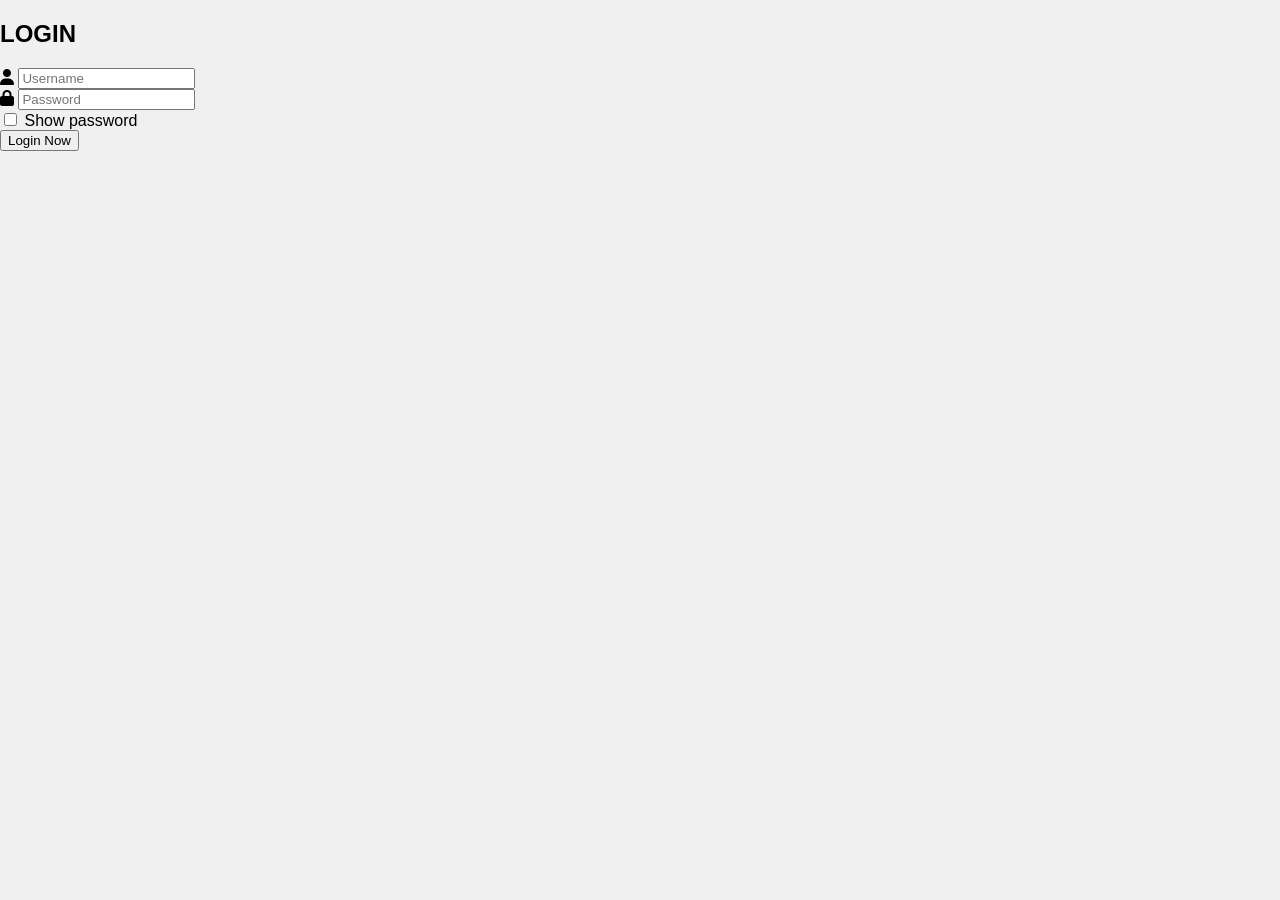
==== login.html @ ddee10a3 "Add files via upload" ====
<!DOCTYPE html>
<html lang="mn">
<head>
  <meta charset="UTF-8" />
  <meta name="viewport" content="width=device-width, initial-scale=1.0" />
  <title>LOGIN</title>
  <link rel="stylesheet" href="style.css" />
  <link rel="stylesheet" href="https://cdnjs.cloudflare.com/ajax/libs/font-awesome/6.4.0/css/all.min.css" />
</head>
<body>
  <div class="login-container">
    <h2>LOGIN</h2>

    <div class="input-box">
      <i class="fas fa-user"></i>
      <input type="text" id="username" placeholder="Username" />
    </div>

    <div class="input-box">
      <i class="fas fa-lock"></i>
      <input type="password" id="password" placeholder="Password" />
    </div>

    <div class="show-password">
      <input type="checkbox" id="togglePassword" onclick="togglePasswordVisibility()" />
      <label for="togglePassword">Show password</label>
    </div>

    <button onclick="signIn()">Login Now</button>
    <p id="message"></p>
  </div>

  <script>
    const users = {
      "Davaa": "Davaa123",
      "Uuganaa": "Uuganaa123",
      "Sainbayar": "Sainbayar123",
      "Bataa": "Bataa123",
      "Dorj": "Dorj123"
    };

    if (localStorage.getItem("loggedInUser")) {
      window.location.href = "index.html";
    }

    function signIn() {
      const username = document.getElementById("username").value.trim();
      const password = document.getElementById("password").value.trim();

      if (users[username] && users[username] === password) {
        localStorage.setItem("loggedInUser", username);
        window.location.href = "index.html";
      } else {
        document.getElementById("message").innerText = "Invalid username or password.";
      }
    }

    function togglePasswordVisibility() {
      const pw = document.getElementById("password");
      pw.type = pw.type === "password" ? "text" : "password";
    }
  </script>
</body>
</html>
---- style.css ----
/* General layout */
body {
  font-family: Arial, sans-serif;
  margin: 0;
  background: #f0f0f0;
}

.hidden {
  display: none;
}

/* Category page layout */
.category-page {
  padding: 30px 20px;
  text-align: center;
}

.category-page h1 {
  font-size: 32px;
  color: #333;
  margin-bottom: 30px;
  font-weight: bold;
  letter-spacing: 1px;
}

.category-grid {
  display: flex;
  flex-direction: column;
  align-items: center;
  gap: 12px;
}

.category {
  background: white; /* light yellow */
  color: #333;
  padding: 7px 5px;
  border-radius: 10px;
  width: 100%;
  max-width: 400px;
  cursor: pointer;
  font-weight: bold;
  text-align: center;
  font-size: 18px;
  transition: background 0.3s;
  box-shadow: 0 1px 4px rgba(0,0,0,0.1);
}

.category:hover {
  background: #bcbdf7;
}

.category small {
  display: block;
  font-weight: normal;
  font-size: 14px;
  margin-top: 4px;
  color: #666;
}

/* Quiz interface */
.navbar {
  background: white;
  position: sticky;
  top: 0;
  padding: 10px;
  z-index: 1000;
  border-bottom: 1px solid #ccc;
  display: flex;
  flex-direction: column;
  align-items: center;
}

.navbar button {
  align-self: flex-start;
  margin-bottom: 5px;
  padding: 6px 12px;
  font-size: 14px;
  border: none;
  background: #696cf5;
  color: white;
  border-radius: 5px;
  cursor: pointer;
}

.navbar button:hover {
  background: #5a5dd4;
}

.category-title {
  font-weight: bold;
  margin-bottom: 5px;
  font-size: 18px;
}

/* Progress bar */
.progress-bar {
  width: 100%;
  background: #ddd;
  height: 10px;
  border-radius: 5px;
  overflow: hidden;
  margin-top: 6px;
}

.progress-fill {
  height: 100%;
  width: 0%;
  background: #696cf5;
  transition: width 0.3s ease;
}

.progress-text {
  font-size: 14px;
  margin-top: 6px;
}

/* Quiz container */
.container {
  max-width: 800px;
  margin: auto;
  padding: 20px;
  background: white;
}

/* Question styling */
.question {
  background: #f0f0f0;
  padding: 15px;
  margin-bottom: 30px;
  border-radius: 10px;
}

.question-image {
  width: 100%;
  margin: 10px 0;
  border-radius: 5px;
}

/* Options */
.option {
  padding: 10px;
  margin: 5px 0;
  border-radius: 5px;
  background: white;
  cursor: pointer;
  transition: background 0.2s ease;
  border: 0px solid white;
}

.option:hover {
  background-color: #ffe5b4;
}

.option.correct {
  background-color: #90ee90 !important;
  color: black;
}

.option.incorrect {
  background-color: #f08080 !important;
  color: black;
}

/* Explanations */
.explanation {
  margin-top: 10px;
  font-style: italic;
  color: #a00;
}

/* Final result */
#final-result {
  text-align: center;
  margin-top: 30px;
}

#resetBtn {
  background-color: #696cf5;
  color: white;
  padding: 12px 24px;
  border: none;
  border-radius: 6px;
  cursor: pointer;
  font-size: 16px;
  margin-top: 10px;
}

#resetBtn:hover {
  background-color: #575ad1;
}
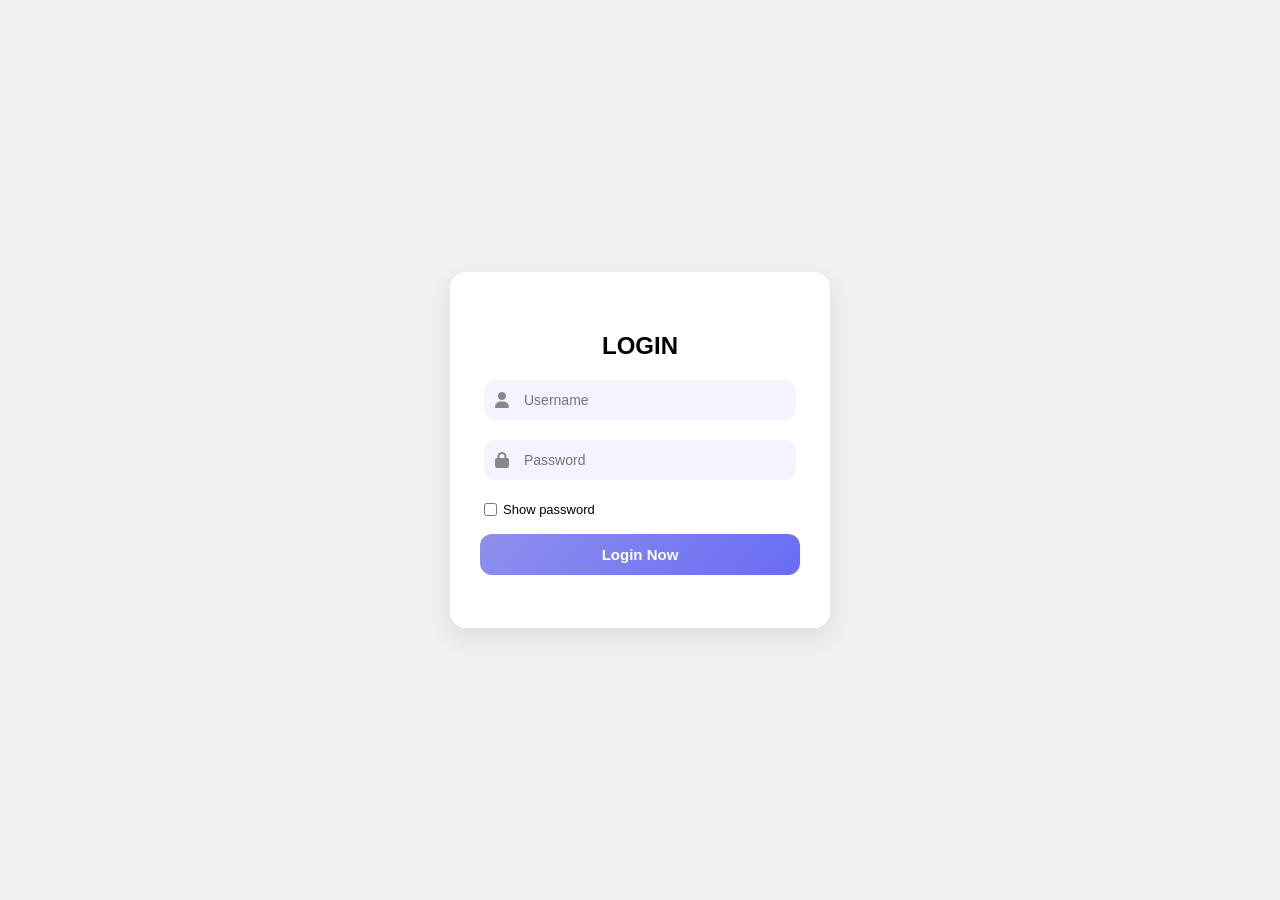
==== commit 24581373: "Update login.html" ====
--- a/login.html
+++ b/login.html
@@ -4,33 +4,137 @@
   <meta charset="UTF-8" />
   <meta name="viewport" content="width=device-width, initial-scale=1.0" />
   <title>LOGIN</title>
-  <link rel="stylesheet" href="style.css" />
+
+  <!-- Font Awesome for icons -->
   <link rel="stylesheet" href="https://cdnjs.cloudflare.com/ajax/libs/font-awesome/6.4.0/css/all.min.css" />
+
+  <style>
+    /* Overall page styling */
+    body {
+      margin: 0;
+      padding: 0;
+      font-family: 'Segoe UI', sans-serif;
+      background-color: #f0f0f0;
+      height: 100vh;
+      display: flex;
+      align-items: center;
+      justify-content: center;
+    }
+
+    /* Main login container */
+    .container {
+      background: #ffffff;
+      border-radius: 16px;
+      padding: 40px 30px;
+      box-shadow: 0 10px 25px rgba(0, 0, 0, 0.08);
+      width: 320px;
+      text-align: center;
+    }
+
+    /* Title */
+    h2 {
+      margin-bottom: 20px;
+      font-size: 24px;
+      font-weight: 700;
+    }
+
+    /* Input wrappers */
+    .input-box {
+      position: relative;
+      margin-bottom: 20px;
+    }
+
+    /* Icons inside input */
+    .input-box i {
+      position: absolute;
+      left: 15px;
+      top: 50%;
+      transform: translateY(-50%);
+      color: #888;
+      font-size: 16px;
+    }
+
+    /* Input fields */
+    .input-box input {
+      width: 80%;
+      padding: 12px 16px 12px 40px;
+      border: none;
+      border-radius: 12px;
+      background-color: #f4f3ff;
+      font-size: 14px;
+    }
+
+    /* Show password checkbox */
+    .show-password {
+      display: flex;
+      align-items: center;
+      font-size: 13px;
+      justify-content: flex-start;
+      margin-bottom: 15px;
+    }
+
+    .show-password input {
+      margin-right: 6px;
+    }
+
+    /* Login button */
+    button {
+      width: 100%;
+      padding: 12px;
+      border: none;
+      border-radius: 12px;
+      background: linear-gradient(135deg, #8e90ed, #696cf5);
+      color: white;
+      font-weight: bold;
+      font-size: 15px;
+      cursor: pointer;
+      transition: 0.2s ease;
+    }
+
+    button:hover {
+      transform: scale(1.02);
+    }
+
+    /* Error message */
+    #message {
+      color: red;
+      font-size: 13px;
+      margin-top: 10px;
+    }
+  </style>
 </head>
 <body>
-  <div class="login-container">
+
+  <div class="container">
     <h2>LOGIN</h2>
 
+    <!-- Username field -->
     <div class="input-box">
       <i class="fas fa-user"></i>
       <input type="text" id="username" placeholder="Username" />
     </div>
 
+    <!-- Password field -->
     <div class="input-box">
       <i class="fas fa-lock"></i>
       <input type="password" id="password" placeholder="Password" />
     </div>
 
+    <!-- Show password toggle -->
     <div class="show-password">
       <input type="checkbox" id="togglePassword" onclick="togglePasswordVisibility()" />
       <label for="togglePassword">Show password</label>
     </div>
 
+    <!-- Login button -->
     <button onclick="signIn()">Login Now</button>
+
+    <!-- Error display -->
     <p id="message"></p>
   </div>
 
   <script>
+    // Hardcoded users (you can connect to a backend later)
     const users = {
       "Davaa": "Davaa123",
       "Uuganaa": "Uuganaa123",
@@ -39,26 +143,22 @@
       "Dorj": "Dorj123"
     };
 
-    if (localStorage.getItem("loggedInUser")) {
-      window.location.href = "index.html";
-    }
-
     function signIn() {
       const username = document.getElementById("username").value.trim();
       const password = document.getElementById("password").value.trim();
 
       if (users[username] && users[username] === password) {
-        localStorage.setItem("loggedInUser", username);
-        window.location.href = "index.html";
+        window.location.href = "quiz.html"; // redirect on success
       } else {
         document.getElementById("message").innerText = "Invalid username or password.";
       }
     }
 
     function togglePasswordVisibility() {
-      const pw = document.getElementById("password");
-      pw.type = pw.type === "password" ? "text" : "password";
+      const passwordInput = document.getElementById("password");
+      passwordInput.type = passwordInput.type === "password" ? "text" : "password";
     }
   </script>
+
 </body>
 </html>
